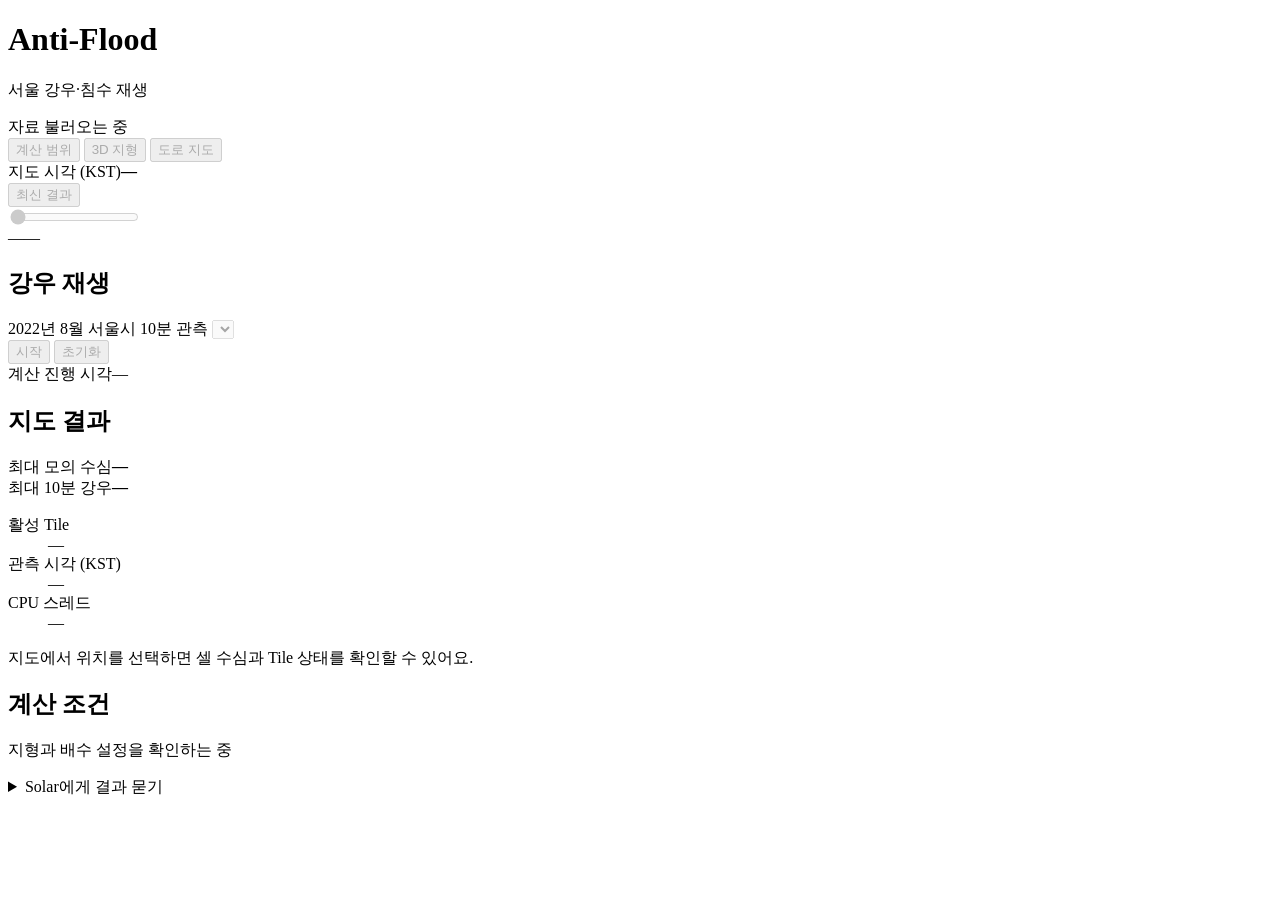
==== web/index.html @ 36269ec7 "Implement Seoul flood simulation and local 3D dashboard" ====
<!doctype html>
<html lang="ko">
<head>
  <meta charset="utf-8">
  <meta name="viewport" content="width=device-width,initial-scale=1">
  <title>Anti-Flood | 서울 강우와 침수 수심</title>
  <link rel="icon" href="data:,">
  <link rel="stylesheet" href="/assets/vendor/maplibre-gl.css">
  <link rel="stylesheet" href="/assets/style.css">
  <script type="module" src="/assets/app.js"></script>
</head>
<body>
  <header class="top">
    <div class="brand">
      <h1>Anti-Flood</h1>
      <p>서울 강우·침수 재생</p>
    </div>
    <span id="status" class="status" data-status="loading" role="status">자료 불러오는 중</span>
  </header>
  <main class="layout">
    <section class="map-column" aria-label="지형 지도와 시간 재생">
      <div class="map-shell">
        <div id="map" aria-label="서울 3D 지형 지도"></div>
        <div id="map-error" class="map-message" role="alert" hidden></div>
        <div class="map-controls">
          <button id="fit" type="button" disabled>계산 범위</button>
          <button id="pitch" type="button" aria-pressed="true" disabled>3D 지형</button>
          <button id="streets" type="button" aria-pressed="false" disabled>도로 지도</button>
        </div>
        <div class="legend" hidden>
          <strong>계산 수심 <span>(m)</span></strong>
          <div id="legend"></div>
          <span class="legend-note">1 mm 미만은 투명하게 표시</span>
        </div>
      </div>
      <div class="timeline">
        <div class="time-meta">
          <div><span id="frame-label">지도 시각 (KST)</span><strong id="frame-time">—</strong></div>
          <button id="latest" type="button" disabled>최신 결과</button>
        </div>
        <input id="timeline" type="range" min="0" max="0" value="0" aria-labelledby="frame-label" disabled>
        <div class="time-endpoints"><span id="time-start">—</span><span id="time-end">—</span></div>
      </div>
    </section>
    <aside class="sidebar" aria-label="재생 설정과 수심">
      <section>
        <h2>강우 재생</h2>
        <label for="scenario">2022년 8월 서울시 10분 관측</label>
        <select id="scenario" disabled></select>
        <div class="actions">
          <button id="primary" type="button" class="primary" disabled>시작</button>
          <button id="reset" type="button" disabled>초기화</button>
        </div>
        <p id="notice" class="notice" role="alert" hidden></p>
        <div class="clock-line"><span>계산 진행 시각</span><time id="computed-time">—</time></div>
      </section>
      <section>
        <h2>지도 결과</h2>
        <div class="measurements">
          <div><span>최대 모의 수심</span><strong id="depth">—</strong></div>
          <div><span>최대 10분 강우</span><strong id="rain">—</strong></div>
        </div>
        <dl class="summary">
          <div><dt>활성 Tile</dt><dd id="tiles">—</dd></div>
          <div><dt>관측 시각 (KST)</dt><dd id="observed">—</dd></div>
          <div><dt>CPU 스레드</dt><dd id="workers">—</dd></div>
        </dl>
        <p id="point" class="point">지도에서 위치를 선택하면 셀 수심과 Tile 상태를 확인할 수 있어요.</p>
      </section>
      <section class="context">
        <h2>계산 조건</h2>
        <p id="assumptions">지형과 배수 설정을 확인하는 중</p>
        <p id="scope"></p>
      </section>
      <details>
        <summary>Solar에게 결과 묻기</summary>
        <p id="agent-status">현재 결과와 Tile 상태를 조회할 수 있어요.</p>
        <form id="agent-form">
          <label for="question">질문</label>
          <textarea id="question" maxlength="500" rows="2" placeholder="현재 최대 수심은 몇 m인가요?" disabled></textarea>
          <button id="ask" type="submit" disabled>질문하기</button>
        </form>
        <p id="answer" role="status"></p>
      </details>
    </aside>
  </main>
</body>
</html>
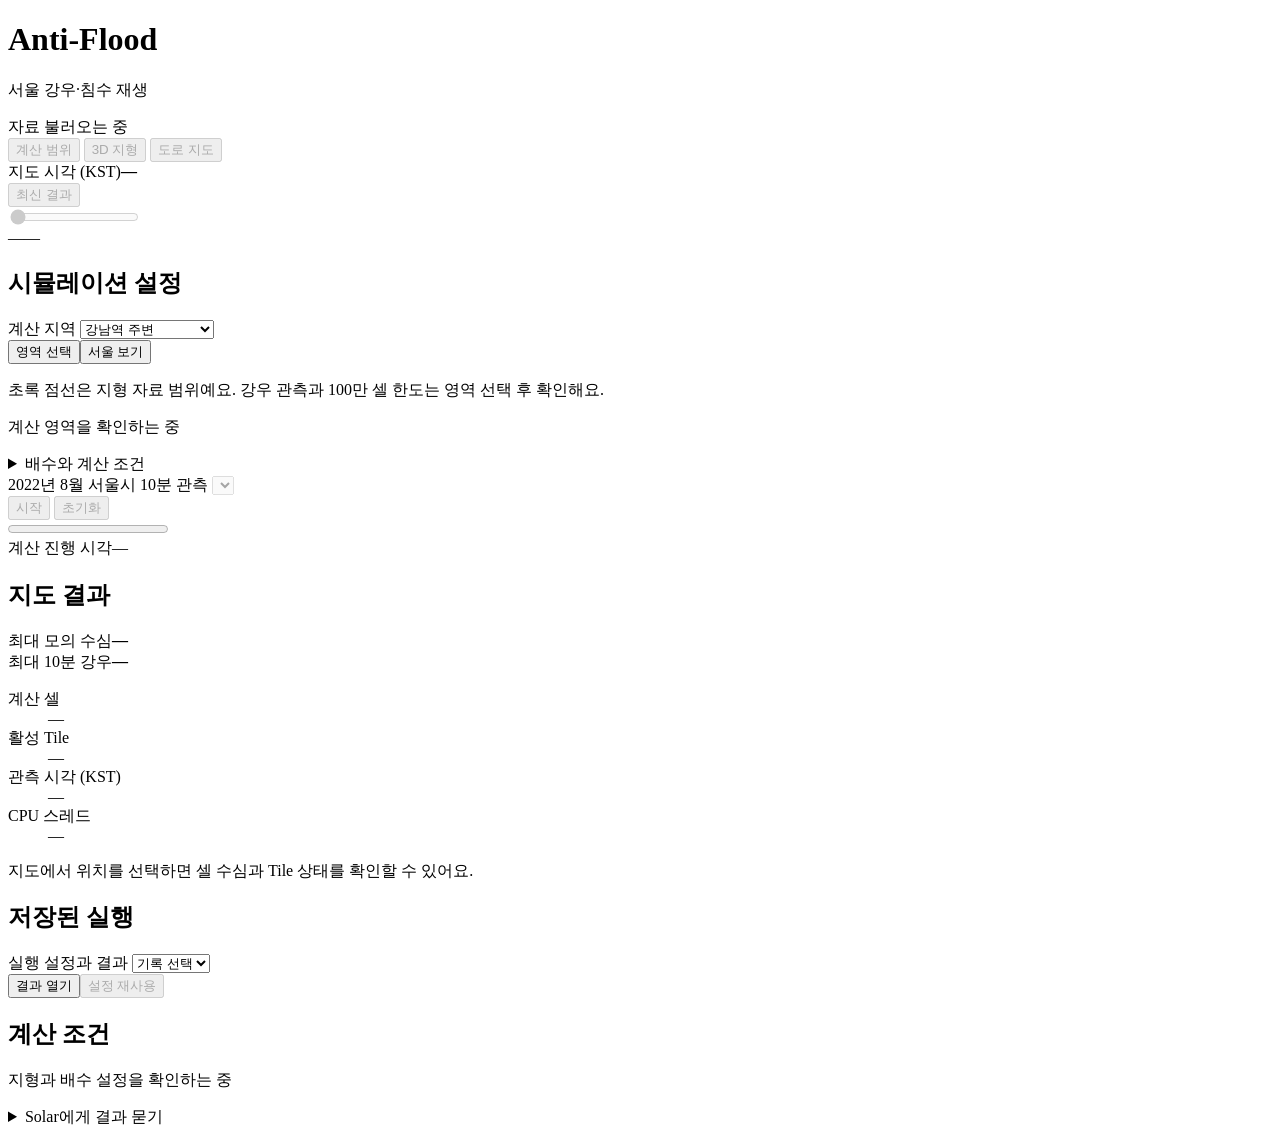
==== commit 21f4d538: "Add dashboard run settings, saved results, and Seoul region selection" ====
--- a/web/index.html
+++ b/web/index.html
@@ -44,7 +44,27 @@
     </section>
     <aside class="sidebar" aria-label="재생 설정과 수심">
       <section>
-        <h2>강우 재생</h2>
+        <h2>시뮬레이션 설정</h2>
+        <label for="area">계산 지역</label>
+        <select id="area">
+          <option value="gangnam">강남역 주변</option>
+          <option value="yeouido">여의도 주변</option>
+          <option value="mapo">마포 주변</option>
+          <option value="songpa">송파 주변</option>
+          <option value="custom">지도에서 직접 선택</option>
+        </select>
+        <div class="actions"><button id="select-area" type="button">영역 선택</button><button id="seoul" type="button">서울 보기</button></div>
+        <p>초록 점선은 지형 자료 범위예요. 강우 관측과 100만 셀 한도는 영역 선택 후 확인해요.</p>
+        <p id="region-info" role="status">계산 영역을 확인하는 중</p>
+        <details class="run-settings">
+          <summary>배수와 계산 조건</summary>
+          <div class="settings-grid">
+            <label>가정 배수율 (mm/h)<input id="drain" type="number" min="0" max="500" step="0.5" value="5"></label>
+            <label>CPU 스레드<input id="threads" type="number" min="1" max="64" step="1" value="4"></label>
+          </div>
+          <label for="boundary">외곽 경계</label>
+          <select id="boundary"><option value="open">유출 허용</option><option value="closed">닫힘</option></select>
+        </details>
         <label for="scenario">2022년 8월 서울시 10분 관측</label>
         <select id="scenario" disabled></select>
         <div class="actions">
@@ -52,6 +72,7 @@
           <button id="reset" type="button" disabled>초기화</button>
         </div>
         <p id="notice" class="notice" role="alert" hidden></p>
+        <progress id="progress" max="1" value="0" aria-label="계산 진행률"></progress><div id="progress-label"></div>
         <div class="clock-line"><span>계산 진행 시각</span><time id="computed-time">—</time></div>
       </section>
       <section>
@@ -61,11 +82,20 @@
           <div><span>최대 10분 강우</span><strong id="rain">—</strong></div>
         </div>
         <dl class="summary">
+          <div><dt>계산 셀</dt><dd id="cells">—</dd></div>
           <div><dt>활성 Tile</dt><dd id="tiles">—</dd></div>
           <div><dt>관측 시각 (KST)</dt><dd id="observed">—</dd></div>
           <div><dt>CPU 스레드</dt><dd id="workers">—</dd></div>
         </dl>
         <p id="point" class="point">지도에서 위치를 선택하면 셀 수심과 Tile 상태를 확인할 수 있어요.</p>
+      </section>
+      <section>
+        <h2>저장된 실행</h2>
+        <label for="history">실행 설정과 결과</label>
+        <select id="history"><option value="">기록 선택</option></select>
+        <div class="actions"><button id="open-run" type="button">결과 열기</button><button id="reuse" type="button" disabled>설정 재사용</button></div>
+        <button id="live" type="button" hidden>현재 실행으로 돌아가기</button>
+        <p id="history-info"></p>
       </section>
       <section class="context">
         <h2>계산 조건</h2>
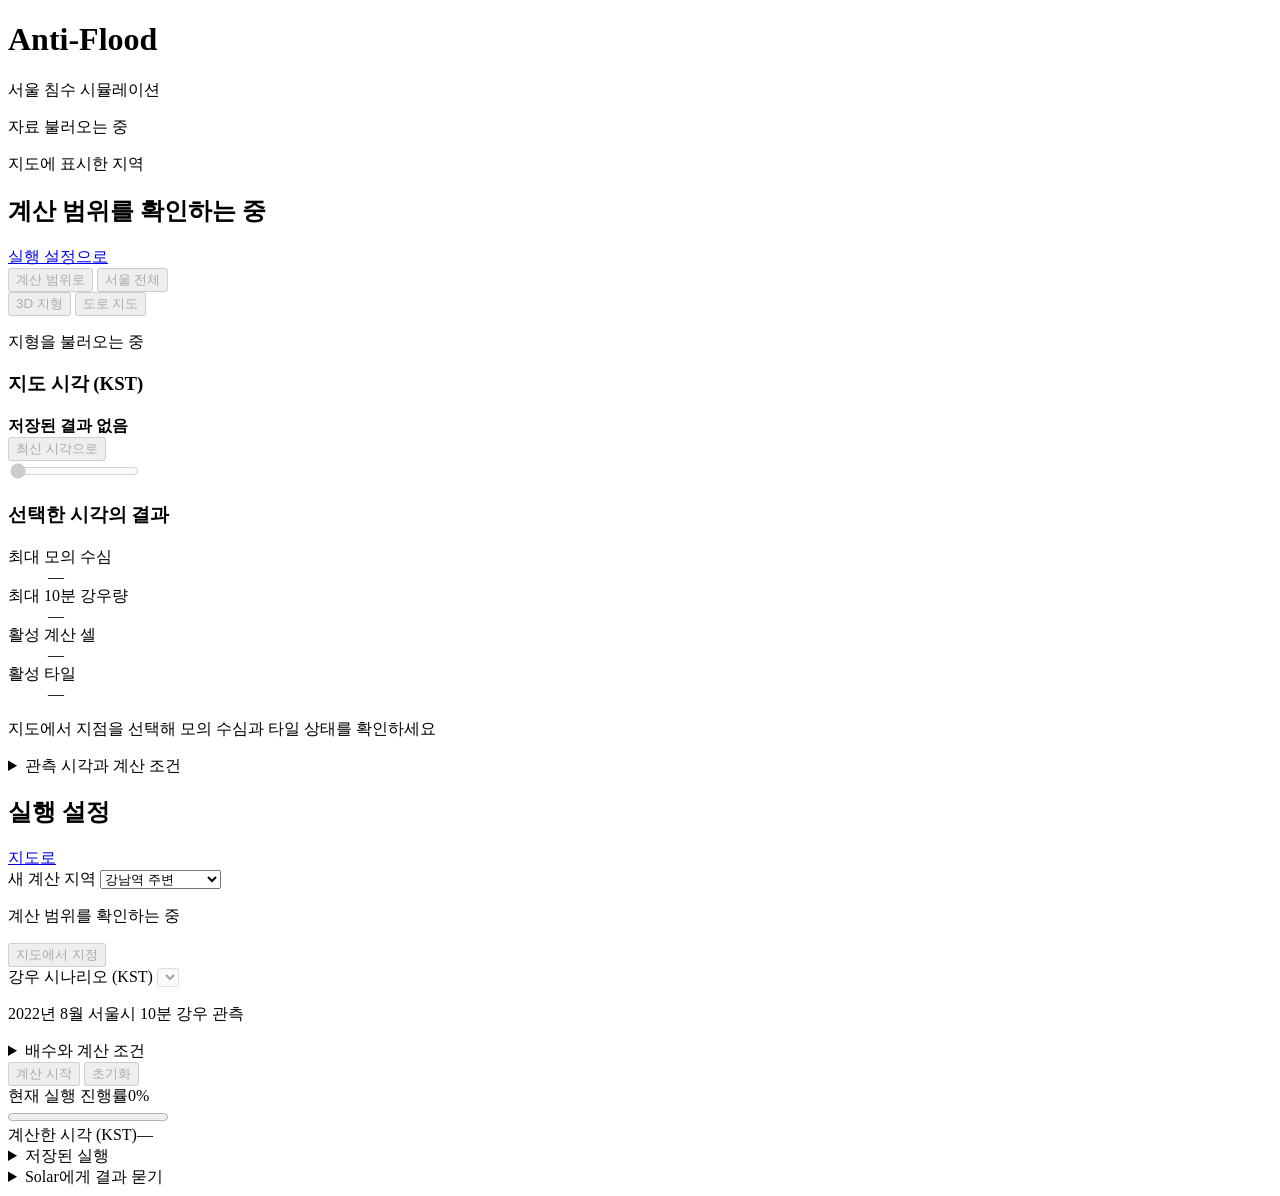
==== commit bc421a10: "Redesign the AntiFlood dashboard" ====
--- a/web/index.html
+++ b/web/index.html
@@ -3,59 +3,133 @@
 <head>
   <meta charset="utf-8">
   <meta name="viewport" content="width=device-width,initial-scale=1">
-  <title>Anti-Flood | 서울 강우와 침수 수심</title>
+  <title>Anti-Flood | 서울 침수 시뮬레이션</title>
   <link rel="icon" href="data:,">
   <link rel="stylesheet" href="/assets/vendor/maplibre-gl.css">
-  <link rel="stylesheet" href="/assets/style.css">
-  <script type="module" src="/assets/app.js"></script>
+  <link rel="stylesheet" href="/assets/style.css?v=20f7ffaf905c">
+  <script type="module" src="/assets/app.js?v=e1902956051d"></script>
 </head>
 <body>
   <header class="top">
-    <div class="brand">
-      <h1>Anti-Flood</h1>
-      <p>서울 강우·침수 재생</p>
+    <div class="top-inner">
+      <div class="brand">
+        <span class="brand-mark" aria-hidden="true"><i></i><i></i><i></i></span>
+        <h1>Anti-Flood</h1>
+        <p>서울 침수 시뮬레이션</p>
+      </div>
+      <span id="status" class="status" data-status="loading" role="status">자료 불러오는 중</span>
     </div>
-    <span id="status" class="status" data-status="loading" role="status">자료 불러오는 중</span>
   </header>
+
   <main class="layout">
-    <section class="map-column" aria-label="지형 지도와 시간 재생">
+    <section class="map-column" aria-labelledby="map-title">
+      <header class="map-header">
+        <div>
+          <p class="map-caption">지도에 표시한 지역</p>
+          <h2 id="map-title" tabindex="-1">계산 범위를 확인하는 중</h2>
+        </div>
+        <a class="settings-link" href="#setup-title">실행 설정으로</a>
+        <div class="map-controls">
+          <div role="group" aria-label="지도 범위">
+            <button id="fit" type="button" disabled>계산 범위로</button>
+            <button id="seoul" type="button" disabled>서울 전체</button>
+          </div>
+          <div role="group" aria-label="지도 레이어">
+            <button id="pitch" type="button" aria-pressed="true" disabled>3D 지형</button>
+            <button id="streets" type="button" aria-pressed="false" disabled>도로 지도</button>
+          </div>
+        </div>
+      </header>
+
       <div class="map-shell">
-        <div id="map" aria-label="서울 3D 지형 지도"></div>
-        <div id="map-error" class="map-message" role="alert" hidden></div>
-        <div class="map-controls">
-          <button id="fit" type="button" disabled>계산 범위</button>
-          <button id="pitch" type="button" aria-pressed="true" disabled>3D 지형</button>
-          <button id="streets" type="button" aria-pressed="false" disabled>도로 지도</button>
-        </div>
-        <div class="legend" hidden>
-          <strong>계산 수심 <span>(m)</span></strong>
-          <div id="legend"></div>
-          <span class="legend-note">1 mm 미만은 투명하게 표시</span>
+        <div id="map" aria-label="서울 지형 지도"></div>
+        <p id="map-loading" class="map-message" role="status">지형을 불러오는 중</p>
+        <p id="map-error" class="map-message" role="alert" hidden></p>
+        <div id="selection-guide" class="map-message selection-guide" hidden>
+          <p id="selection-hint" role="status"></p>
+          <button id="cancel-selection" type="button">취소</button>
         </div>
       </div>
-      <div class="timeline">
+
+      <div class="legend" hidden>
+        <div class="depth-key">
+          <div class="depth-key-label">
+            <strong>모의 수심 (m)</strong>
+            <span>1 mm 미만은 투명</span>
+          </div>
+          <div id="legend"></div>
+        </div>
+        <div class="boundary-key" aria-label="지도에 표시한 경계">
+          <span class="result-boundary">계산 범위</span>
+          <span class="terrain-boundary">지형 자료 범위</span>
+          <span id="draft-key" class="draft-boundary" hidden>새 계산 범위</span>
+        </div>
+      </div>
+
+      <section class="timeline" aria-labelledby="frame-label">
         <div class="time-meta">
-          <div><span id="frame-label">지도 시각 (KST)</span><strong id="frame-time">—</strong></div>
-          <button id="latest" type="button" disabled>최신 결과</button>
+          <div class="time-readout">
+            <h3 id="frame-label" tabindex="-1">지도 시각 <span>(KST)</span></h3>
+            <strong id="frame-time">저장된 결과 없음</strong>
+            <span id="frame-source" class="frame-source" hidden></span>
+          </div>
+          <div class="time-actions">
+            <button id="latest" type="button" disabled>최신 시각으로</button>
+            <button id="live" type="button" hidden>현재 실행으로</button>
+          </div>
         </div>
         <input id="timeline" type="range" min="0" max="0" value="0" aria-labelledby="frame-label" disabled>
-        <div class="time-endpoints"><span id="time-start">—</span><span id="time-end">—</span></div>
-      </div>
+        <div class="time-endpoints" hidden><span id="time-start"></span><span id="time-end"></span></div>
+      </section>
+
+      <section class="results" aria-labelledby="results-title">
+        <h3 id="results-title">선택한 시각의 결과</h3>
+        <dl class="measurements">
+          <div><dt>최대 모의 수심</dt><dd id="depth">—</dd></div>
+          <div><dt>최대 10분 강우량</dt><dd id="rain">—</dd></div>
+          <div><dt>활성 계산 셀</dt><dd id="cells">—</dd></div>
+          <div><dt>활성 타일</dt><dd id="tiles">—</dd></div>
+        </dl>
+        <p id="point" class="point" role="status">지도에서 지점을 선택해 모의 수심과 타일 상태를 확인하세요</p>
+        <details class="result-details">
+          <summary>관측 시각과 계산 조건</summary>
+          <dl class="summary">
+            <div><dt>강우 관측 시각 (KST)</dt><dd id="observed">—</dd></div>
+            <div><dt>사용한 CPU 스레드</dt><dd id="workers">—</dd></div>
+          </dl>
+          <p id="assumptions">지형과 배수 조건을 확인하는 중</p>
+          <p id="scope" class="coordinates"></p>
+        </details>
+      </section>
     </section>
-    <aside class="sidebar" aria-label="재생 설정과 수심">
-      <section>
-        <h2>시뮬레이션 설정</h2>
-        <label for="area">계산 지역</label>
-        <select id="area">
-          <option value="gangnam">강남역 주변</option>
-          <option value="yeouido">여의도 주변</option>
-          <option value="mapo">마포 주변</option>
-          <option value="songpa">송파 주변</option>
-          <option value="custom">지도에서 직접 선택</option>
-        </select>
-        <div class="actions"><button id="select-area" type="button">영역 선택</button><button id="seoul" type="button">서울 보기</button></div>
-        <p>초록 점선은 지형 자료 범위예요. 강우 관측과 100만 셀 한도는 영역 선택 후 확인해요.</p>
-        <p id="region-info" role="status">계산 영역을 확인하는 중</p>
+
+    <aside class="sidebar" aria-label="시뮬레이션 실행과 기록">
+      <section class="setup" aria-labelledby="setup-title">
+        <header class="setup-header">
+          <h2 id="setup-title" tabindex="-1">실행 설정</h2>
+          <a class="settings-link" href="#map-title">지도로</a>
+        </header>
+        <div class="field">
+          <label for="area">새 계산 지역</label>
+          <select id="area" aria-describedby="region-info">
+            <option value="gangnam">강남역 주변</option>
+            <option value="yeouido">여의도 주변</option>
+            <option value="mapo">마포 주변</option>
+            <option value="songpa">송파 주변</option>
+            <option value="custom" disabled>직접 지정한 범위</option>
+          </select>
+          <div class="region-tools">
+            <p id="region-info" role="status">계산 범위를 확인하는 중</p>
+            <button id="select-area" type="button" aria-controls="selection-guide" aria-expanded="false" disabled>지도에서 지정</button>
+          </div>
+        </div>
+
+        <div class="field">
+          <label for="scenario">강우 시나리오 <span class="label-unit">(KST)</span></label>
+          <select id="scenario" aria-describedby="rain-source" disabled></select>
+          <p id="rain-source">2022년 8월 서울시 10분 강우 관측</p>
+        </div>
+
         <details class="run-settings">
           <summary>배수와 계산 조건</summary>
           <div class="settings-grid">
@@ -63,55 +137,44 @@
             <label>CPU 스레드<input id="threads" type="number" min="1" max="64" step="1" value="4"></label>
           </div>
           <label for="boundary">외곽 경계</label>
-          <select id="boundary"><option value="open">유출 허용</option><option value="closed">닫힘</option></select>
+          <select id="boundary"><option value="open">유출 허용</option><option value="closed">유출 차단</option></select>
         </details>
-        <label for="scenario">2022년 8월 서울시 10분 관측</label>
-        <select id="scenario" disabled></select>
-        <div class="actions">
-          <button id="primary" type="button" class="primary" disabled>시작</button>
+
+        <div class="actions run-actions">
+          <button id="primary" type="button" class="primary" disabled>계산 시작</button>
           <button id="reset" type="button" disabled>초기화</button>
         </div>
         <p id="notice" class="notice" role="alert" hidden></p>
-        <progress id="progress" max="1" value="0" aria-label="계산 진행률"></progress><div id="progress-label"></div>
-        <div class="clock-line"><span>계산 진행 시각</span><time id="computed-time">—</time></div>
+        <div class="run-progress">
+          <div class="progress-heading"><label for="progress">현재 실행 진행률</label><span id="progress-label">0%</span></div>
+          <progress id="progress" max="1" value="0"></progress>
+          <div class="clock-line"><span>계산한 시각 (KST)</span><time id="computed-time">—</time></div>
+        </div>
       </section>
-      <section>
-        <h2>지도 결과</h2>
-        <div class="measurements">
-          <div><span>최대 모의 수심</span><strong id="depth">—</strong></div>
-          <div><span>최대 10분 강우</span><strong id="rain">—</strong></div>
-        </div>
-        <dl class="summary">
-          <div><dt>계산 셀</dt><dd id="cells">—</dd></div>
-          <div><dt>활성 Tile</dt><dd id="tiles">—</dd></div>
-          <div><dt>관측 시각 (KST)</dt><dd id="observed">—</dd></div>
-          <div><dt>CPU 스레드</dt><dd id="workers">—</dd></div>
-        </dl>
-        <p id="point" class="point">지도에서 위치를 선택하면 셀 수심과 Tile 상태를 확인할 수 있어요.</p>
+
+      <section class="secondary" aria-label="저장 기록과 결과 설명">
+        <details id="history-panel">
+          <summary>저장된 실행</summary>
+          <div class="details-body">
+            <label for="history">실행 기록</label>
+            <select id="history"><option value="">기록 선택</option></select>
+            <div class="actions"><button id="open-run" type="button" disabled>결과 열기</button><button id="reuse" type="button" disabled>설정 재사용</button></div>
+            <p id="history-info" class="history-info" role="status" hidden></p>
+          </div>
+        </details>
+        <details>
+          <summary>Solar에게 결과 묻기</summary>
+          <div class="details-body">
+            <p id="agent-status">현재 실행의 모의 수심과 타일 상태를 물어볼 수 있습니다.</p>
+            <form id="agent-form">
+              <label for="question">질문</label>
+              <textarea id="question" maxlength="500" rows="2" placeholder="예: 최대 모의 수심은?" disabled></textarea>
+              <button id="ask" type="submit" disabled>질문하기</button>
+            </form>
+            <p id="answer" role="status"></p>
+          </div>
+        </details>
       </section>
-      <section>
-        <h2>저장된 실행</h2>
-        <label for="history">실행 설정과 결과</label>
-        <select id="history"><option value="">기록 선택</option></select>
-        <div class="actions"><button id="open-run" type="button">결과 열기</button><button id="reuse" type="button" disabled>설정 재사용</button></div>
-        <button id="live" type="button" hidden>현재 실행으로 돌아가기</button>
-        <p id="history-info"></p>
-      </section>
-      <section class="context">
-        <h2>계산 조건</h2>
-        <p id="assumptions">지형과 배수 설정을 확인하는 중</p>
-        <p id="scope"></p>
-      </section>
-      <details>
-        <summary>Solar에게 결과 묻기</summary>
-        <p id="agent-status">현재 결과와 Tile 상태를 조회할 수 있어요.</p>
-        <form id="agent-form">
-          <label for="question">질문</label>
-          <textarea id="question" maxlength="500" rows="2" placeholder="현재 최대 수심은 몇 m인가요?" disabled></textarea>
-          <button id="ask" type="submit" disabled>질문하기</button>
-        </form>
-        <p id="answer" role="status"></p>
-      </details>
     </aside>
   </main>
 </body>
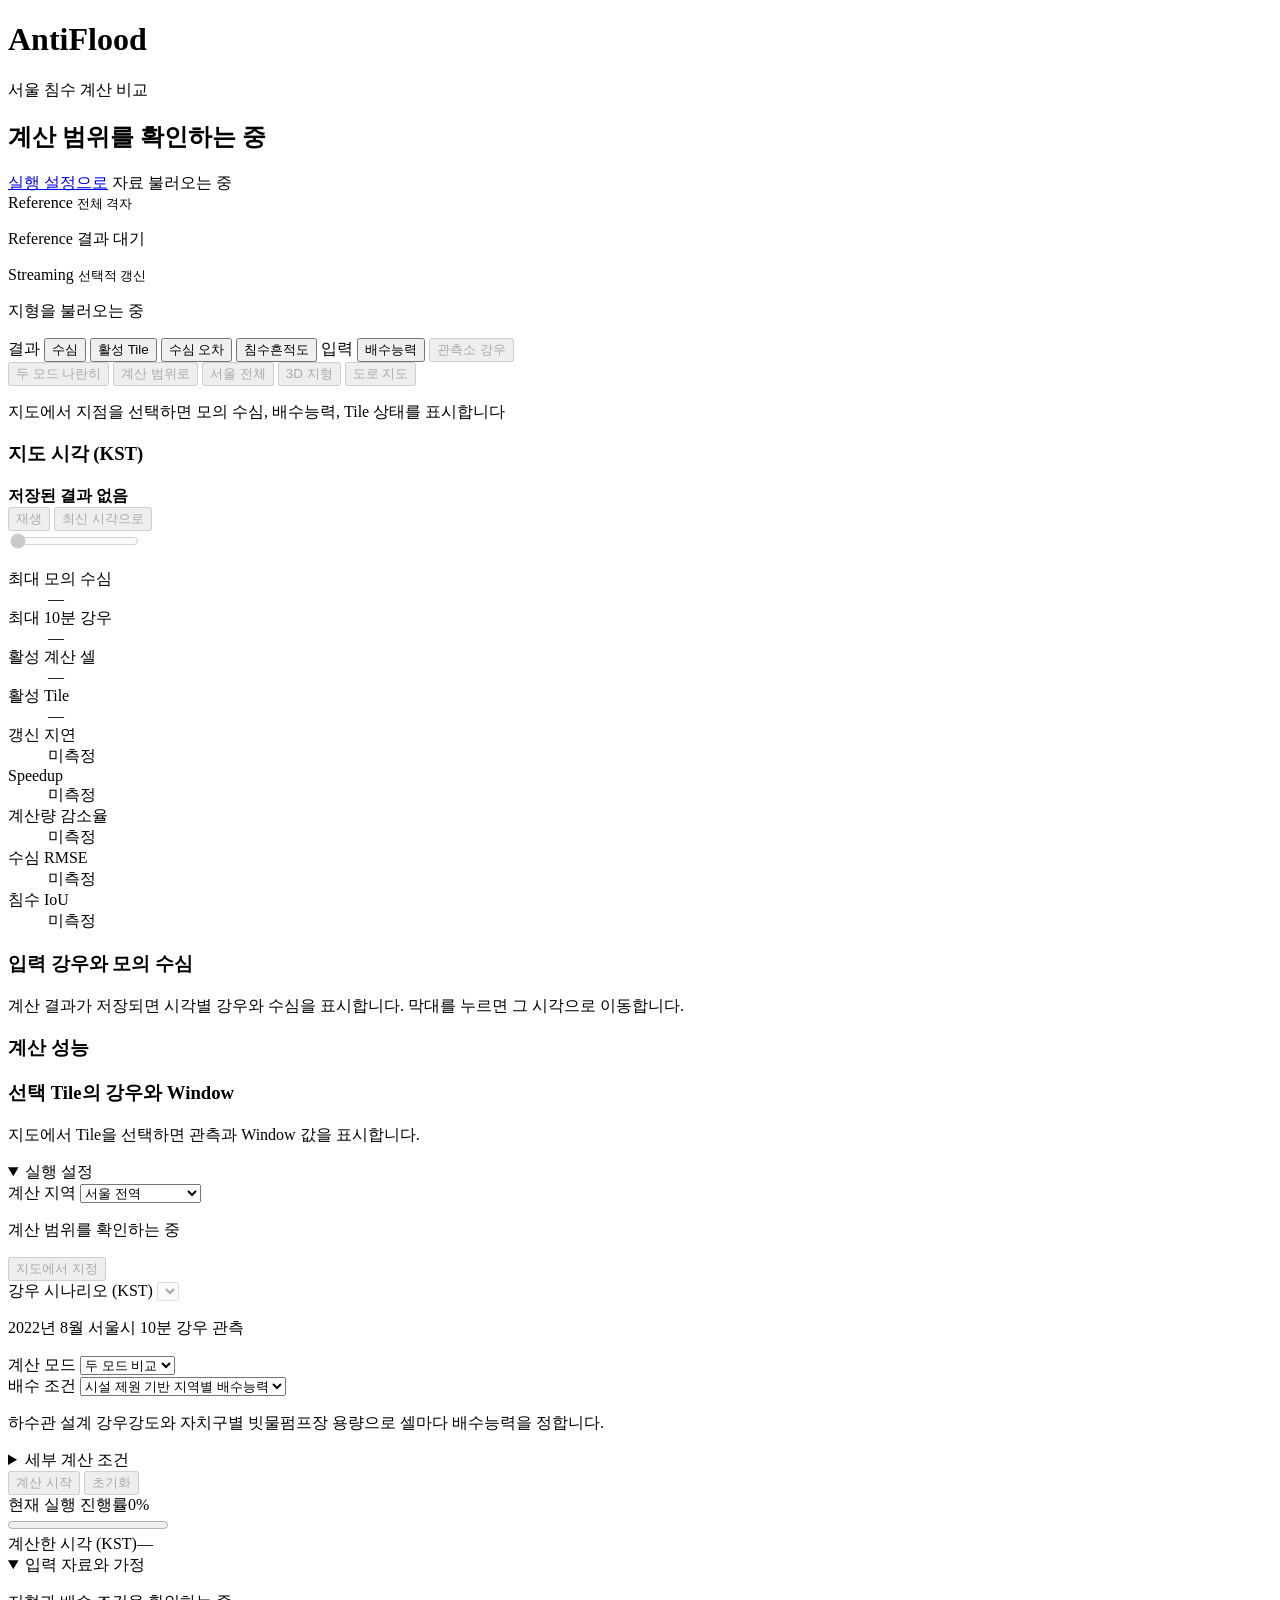
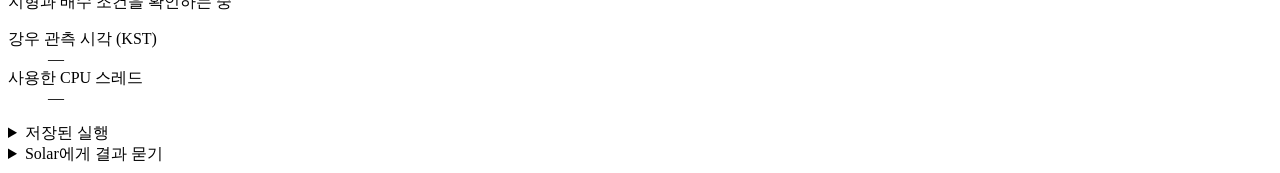
==== commit 48f102a6: "Add facility-based drainage capacity and map-centric dashboard Checkpoint of the working tree, inclu" ====
--- a/web/index.html
+++ b/web/index.html
@@ -6,112 +6,143 @@
   <title>Anti-Flood | 서울 침수 시뮬레이션</title>
   <link rel="icon" href="data:,">
   <link rel="stylesheet" href="/assets/vendor/maplibre-gl.css">
-  <link rel="stylesheet" href="/assets/style.css?v=20f7ffaf905c">
-  <script type="module" src="/assets/app.js?v=e1902956051d"></script>
+  <link rel="stylesheet" href="/assets/style.css?v=map-2">
+  <script type="module" src="/assets/app.js?v=map-2"></script>
 </head>
 <body>
   <header class="top">
-    <div class="top-inner">
-      <div class="brand">
-        <span class="brand-mark" aria-hidden="true"><i></i><i></i><i></i></span>
-        <h1>Anti-Flood</h1>
-        <p>서울 침수 시뮬레이션</p>
+    <div class="brand">
+      <span class="brand-mark" aria-hidden="true"><i></i><i></i><i></i></span>
+      <h1>AntiFlood</h1>
+      <p id="header-scenario">서울 침수 계산 비교</p>
+    </div>
+    <h2 id="map-title" tabindex="-1">계산 범위를 확인하는 중</h2>
+    <a class="settings-link" href="#setup-title">실행 설정으로</a>
+    <span id="status" class="status" data-status="loading" role="status">자료 불러오는 중</span>
+  </header>
+
+  <main class="workspace">
+    <section class="stage" aria-label="침수 지도와 시간 분석">
+      <div class="map-area">
+        <div class="map-pair" id="map-pair">
+          <section class="map-panel" id="reference-panel" aria-labelledby="reference-title">
+            <div class="map-shell">
+              <div id="reference-map" aria-label="Reference 수심 지도"></div>
+              <span class="map-badge" id="reference-title">Reference <small>전체 격자</small></span>
+              <p id="reference-empty" class="map-message">Reference 결과 대기</p>
+            </div>
+          </section>
+          <section class="map-panel" aria-labelledby="streaming-title">
+            <div class="map-shell">
+              <div id="map" aria-label="Streaming 수심 지도"></div>
+              <span class="map-badge" id="streaming-title">Streaming <small>선택적 갱신</small></span>
+              <p id="map-loading" class="map-message" role="status">지형을 불러오는 중</p>
+              <p id="streaming-empty" class="map-message" hidden>Streaming 결과 대기</p>
+              <p id="map-error" class="map-message" role="alert" hidden></p>
+              <div id="selection-guide" class="map-message selection-guide" hidden>
+                <p id="selection-hint" role="status"></p>
+                <button id="cancel-selection" type="button">취소</button>
+              </div>
+            </div>
+          </section>
+        </div>
+
+        <div class="float layer-panel" role="group" aria-label="지도 레이어">
+          <span class="float-title">결과</span>
+          <button type="button" data-layer="depth" aria-pressed="true">수심</button>
+          <button type="button" data-layer="active" aria-pressed="false">활성 Tile</button>
+          <button type="button" data-layer="difference" aria-pressed="false">수심 오차</button>
+          <button type="button" data-layer="observed" aria-pressed="false">침수흔적도</button>
+          <span class="float-title">입력</span>
+          <button type="button" data-layer="drainage" aria-pressed="false">배수능력</button>
+          <button id="gauges" type="button" aria-pressed="true" disabled>관측소 강우</button>
+        </div>
+
+        <div class="float view-panel" role="group" aria-label="지도 보기">
+          <button id="split" type="button" aria-pressed="true" disabled>두 모드 나란히</button>
+          <button id="fit" type="button" disabled>계산 범위로</button>
+          <button id="seoul" type="button" disabled>서울 전체</button>
+          <button id="pitch" type="button" aria-pressed="true" disabled>3D 지형</button>
+          <button id="streets" type="button" aria-pressed="false" disabled>도로 지도</button>
+        </div>
+
+        <div class="float legend" hidden>
+          <div class="depth-key">
+            <div class="depth-key-label">
+              <strong id="legend-title">모의 수심 (m)</strong>
+              <span id="legend-note">1 mm 미만은 투명</span>
+            </div>
+            <div id="legend"></div>
+          </div>
+          <p id="layer-key" class="layer-key" hidden></p>
+          <p id="observed-summary" hidden></p>
+          <div class="boundary-key" aria-label="지도에 표시한 경계">
+            <span class="result-boundary">계산 범위</span>
+            <span class="city-boundary">서울시 행정경계</span>
+            <span class="terrain-boundary">지형 자료 범위</span>
+            <span id="draft-key" class="draft-boundary" hidden>새 계산 범위</span>
+          </div>
+        </div>
+
+        <p id="point" class="float point" role="status">지도에서 지점을 선택하면 모의 수심, 배수능력, Tile 상태를 표시합니다</p>
       </div>
-      <span id="status" class="status" data-status="loading" role="status">자료 불러오는 중</span>
-    </div>
-  </header>
-
-  <main class="layout">
-    <section class="map-column" aria-labelledby="map-title">
-      <header class="map-header">
-        <div>
-          <p class="map-caption">지도에 표시한 지역</p>
-          <h2 id="map-title" tabindex="-1">계산 범위를 확인하는 중</h2>
-        </div>
-        <a class="settings-link" href="#setup-title">실행 설정으로</a>
-        <div class="map-controls">
-          <div role="group" aria-label="지도 범위">
-            <button id="fit" type="button" disabled>계산 범위로</button>
-            <button id="seoul" type="button" disabled>서울 전체</button>
-          </div>
-          <div role="group" aria-label="지도 레이어">
-            <button id="pitch" type="button" aria-pressed="true" disabled>3D 지형</button>
-            <button id="streets" type="button" aria-pressed="false" disabled>도로 지도</button>
-          </div>
-        </div>
-      </header>
-
-      <div class="map-shell">
-        <div id="map" aria-label="서울 지형 지도"></div>
-        <p id="map-loading" class="map-message" role="status">지형을 불러오는 중</p>
-        <p id="map-error" class="map-message" role="alert" hidden></p>
-        <div id="selection-guide" class="map-message selection-guide" hidden>
-          <p id="selection-hint" role="status"></p>
-          <button id="cancel-selection" type="button">취소</button>
-        </div>
-      </div>
-
-      <div class="legend" hidden>
-        <div class="depth-key">
-          <div class="depth-key-label">
-            <strong>모의 수심 (m)</strong>
-            <span>1 mm 미만은 투명</span>
-          </div>
-          <div id="legend"></div>
-        </div>
-        <div class="boundary-key" aria-label="지도에 표시한 경계">
-          <span class="result-boundary">계산 범위</span>
-          <span class="terrain-boundary">지형 자료 범위</span>
-          <span id="draft-key" class="draft-boundary" hidden>새 계산 범위</span>
-        </div>
-      </div>
-
-      <section class="timeline" aria-labelledby="frame-label">
-        <div class="time-meta">
+
+      <section class="dock" aria-label="시간 막대와 분석">
+        <div class="timeline">
           <div class="time-readout">
             <h3 id="frame-label" tabindex="-1">지도 시각 <span>(KST)</span></h3>
             <strong id="frame-time">저장된 결과 없음</strong>
             <span id="frame-source" class="frame-source" hidden></span>
           </div>
           <div class="time-actions">
+            <button id="play" type="button" disabled>재생</button>
             <button id="latest" type="button" disabled>최신 시각으로</button>
             <button id="live" type="button" hidden>현재 실행으로</button>
           </div>
-        </div>
-        <input id="timeline" type="range" min="0" max="0" value="0" aria-labelledby="frame-label" disabled>
-        <div class="time-endpoints" hidden><span id="time-start"></span><span id="time-end"></span></div>
-      </section>
-
-      <section class="results" aria-labelledby="results-title">
-        <h3 id="results-title">선택한 시각의 결과</h3>
-        <dl class="measurements">
-          <div><dt>최대 모의 수심</dt><dd id="depth">—</dd></div>
-          <div><dt>최대 10분 강우량</dt><dd id="rain">—</dd></div>
+          <input id="timeline" type="range" min="0" max="0" value="0" aria-labelledby="frame-label" disabled>
+          <div class="time-endpoints" hidden><span id="time-start"></span><span id="time-end"></span></div>
+        </div>
+
+        <dl class="kpis" aria-label="선택 시각의 결과와 비교 지표">
+          <div class="kpi-main"><dt>최대 모의 수심</dt><dd id="depth">—</dd></div>
+          <div><dt>최대 10분 강우</dt><dd id="rain">—</dd></div>
           <div><dt>활성 계산 셀</dt><dd id="cells">—</dd></div>
-          <div><dt>활성 타일</dt><dd id="tiles">—</dd></div>
+          <div><dt>활성 Tile</dt><dd id="tiles">—</dd></div>
+          <div><dt>갱신 지연</dt><dd id="latency">미측정</dd></div>
+          <div><dt>Speedup</dt><dd id="speedup">미측정</dd></div>
+          <div><dt>계산량 감소율</dt><dd id="reduction">미측정</dd></div>
+          <div><dt>수심 RMSE</dt><dd id="rmse">미측정</dd><small id="flood-rmse" hidden></small></div>
+          <div><dt>침수 IoU</dt><dd id="iou">미측정</dd></div>
         </dl>
-        <p id="point" class="point" role="status">지도에서 지점을 선택해 모의 수심과 타일 상태를 확인하세요</p>
-        <details class="result-details">
-          <summary>관측 시각과 계산 조건</summary>
-          <dl class="summary">
-            <div><dt>강우 관측 시각 (KST)</dt><dd id="observed">—</dd></div>
-            <div><dt>사용한 CPU 스레드</dt><dd id="workers">—</dd></div>
-          </dl>
-          <p id="assumptions">지형과 배수 조건을 확인하는 중</p>
-          <p id="scope" class="coordinates"></p>
-        </details>
+
+        <div class="charts">
+          <section aria-labelledby="series-title">
+            <h3 id="series-title">입력 강우와 모의 수심</h3>
+            <div id="time-series" class="chart"></div>
+            <p id="series-note" class="chart-note">계산 결과가 저장되면 시각별 강우와 수심을 표시합니다. 막대를 누르면 그 시각으로 이동합니다.</p>
+          </section>
+          <section aria-labelledby="performance-title">
+            <h3 id="performance-title">계산 성능</h3>
+            <div id="latency-series" class="chart"></div>
+            <div id="performance-chart"></div>
+            <p id="total-performance" class="chart-note"></p>
+          </section>
+          <section aria-labelledby="windows-title">
+            <h3 id="windows-title">선택 Tile의 강우와 Window</h3>
+            <div id="window-series" class="chart"></div>
+            <p id="window-note" class="chart-note">지도에서 Tile을 선택하면 관측과 Window 값을 표시합니다.</p>
+          </section>
+        </div>
       </section>
     </section>
 
-    <aside class="sidebar" aria-label="시뮬레이션 실행과 기록">
-      <section class="setup" aria-labelledby="setup-title">
-        <header class="setup-header">
-          <h2 id="setup-title" tabindex="-1">실행 설정</h2>
-          <a class="settings-link" href="#map-title">지도로</a>
-        </header>
-        <div class="field">
-          <label for="area">새 계산 지역</label>
+    <aside class="rail" aria-label="시뮬레이션 실행과 기록">
+      <details class="setup" open>
+        <summary id="setup-title">실행 설정</summary>
+        <div class="field">
+          <label for="area">계산 지역</label>
           <select id="area" aria-describedby="region-info">
+            <option value="seoul">서울 전역</option>
             <option value="gangnam">강남역 주변</option>
             <option value="yeouido">여의도 주변</option>
             <option value="mapo">마포 주변</option>
@@ -130,10 +161,28 @@
           <p id="rain-source">2022년 8월 서울시 10분 강우 관측</p>
         </div>
 
+        <div class="field">
+          <label for="mode">계산 모드</label>
+          <select id="mode">
+            <option value="compare">두 모드 비교</option>
+            <option value="reference">Reference</option>
+            <option value="streaming">Streaming</option>
+          </select>
+        </div>
+
+        <div class="field">
+          <label for="drainage">배수 조건</label>
+          <select id="drainage" aria-describedby="drainage-info">
+            <option value="facility">시설 제원 기반 지역별 배수능력</option>
+            <option value="uniform">균일 가정 배수율</option>
+          </select>
+          <p id="drainage-info">하수관 설계 강우강도와 자치구별 빗물펌프장 용량으로 셀마다 배수능력을 정합니다.</p>
+        </div>
+
         <details class="run-settings">
-          <summary>배수와 계산 조건</summary>
+          <summary>세부 계산 조건</summary>
           <div class="settings-grid">
-            <label>가정 배수율 (mm/h)<input id="drain" type="number" min="0" max="500" step="0.5" value="5"></label>
+            <label><span id="drain-label">서울 밖 가정 배수율 (mm/h)</span><input id="drain" type="number" min="0" max="500" step="0.5" value="5"></label>
             <label>CPU 스레드<input id="threads" type="number" min="1" max="64" step="1" value="4"></label>
           </div>
           <label for="boundary">외곽 경계</label>
@@ -150,31 +199,43 @@
           <progress id="progress" max="1" value="0"></progress>
           <div class="clock-line"><span>계산한 시각 (KST)</span><time id="computed-time">—</time></div>
         </div>
-      </section>
-
-      <section class="secondary" aria-label="저장 기록과 결과 설명">
-        <details id="history-panel">
-          <summary>저장된 실행</summary>
-          <div class="details-body">
-            <label for="history">실행 기록</label>
-            <select id="history"><option value="">기록 선택</option></select>
-            <div class="actions"><button id="open-run" type="button" disabled>결과 열기</button><button id="reuse" type="button" disabled>설정 재사용</button></div>
-            <p id="history-info" class="history-info" role="status" hidden></p>
-          </div>
-        </details>
-        <details>
-          <summary>Solar에게 결과 묻기</summary>
-          <div class="details-body">
-            <p id="agent-status">현재 실행의 모의 수심과 타일 상태를 물어볼 수 있습니다.</p>
-            <form id="agent-form">
-              <label for="question">질문</label>
-              <textarea id="question" maxlength="500" rows="2" placeholder="예: 최대 모의 수심은?" disabled></textarea>
-              <button id="ask" type="submit" disabled>질문하기</button>
-            </form>
-            <p id="answer" role="status"></p>
-          </div>
-        </details>
-      </section>
+      </details>
+
+      <details class="inputs" open>
+        <summary>입력 자료와 가정</summary>
+        <div class="details-body">
+          <dl id="drainage-summary" class="input-stats"></dl>
+          <p id="assumptions">지형과 배수 조건을 확인하는 중</p>
+          <dl class="summary">
+            <div><dt>강우 관측 시각 (KST)</dt><dd id="observed">—</dd></div>
+            <div><dt>사용한 CPU 스레드</dt><dd id="workers">—</dd></div>
+          </dl>
+          <p id="scope" class="coordinates"></p>
+        </div>
+      </details>
+
+      <details id="history-panel">
+        <summary>저장된 실행</summary>
+        <div class="details-body">
+          <label for="history">실행 기록</label>
+          <select id="history"><option value="">기록 선택</option></select>
+          <div class="actions"><button id="open-run" type="button" disabled>결과 열기</button><button id="reuse" type="button" disabled>설정 재사용</button></div>
+          <p id="history-info" class="history-info" role="status" hidden></p>
+        </div>
+      </details>
+
+      <details>
+        <summary>Solar에게 결과 묻기</summary>
+        <div class="details-body">
+          <p id="agent-status">현재 실행의 모의 수심과 타일 상태를 물어볼 수 있습니다.</p>
+          <form id="agent-form">
+            <label for="question">질문</label>
+            <textarea id="question" maxlength="500" rows="2" placeholder="예: 최대 모의 수심은?" disabled></textarea>
+            <button id="ask" type="submit" disabled>질문하기</button>
+          </form>
+          <p id="answer" role="status"></p>
+        </div>
+      </details>
     </aside>
   </main>
 </body>
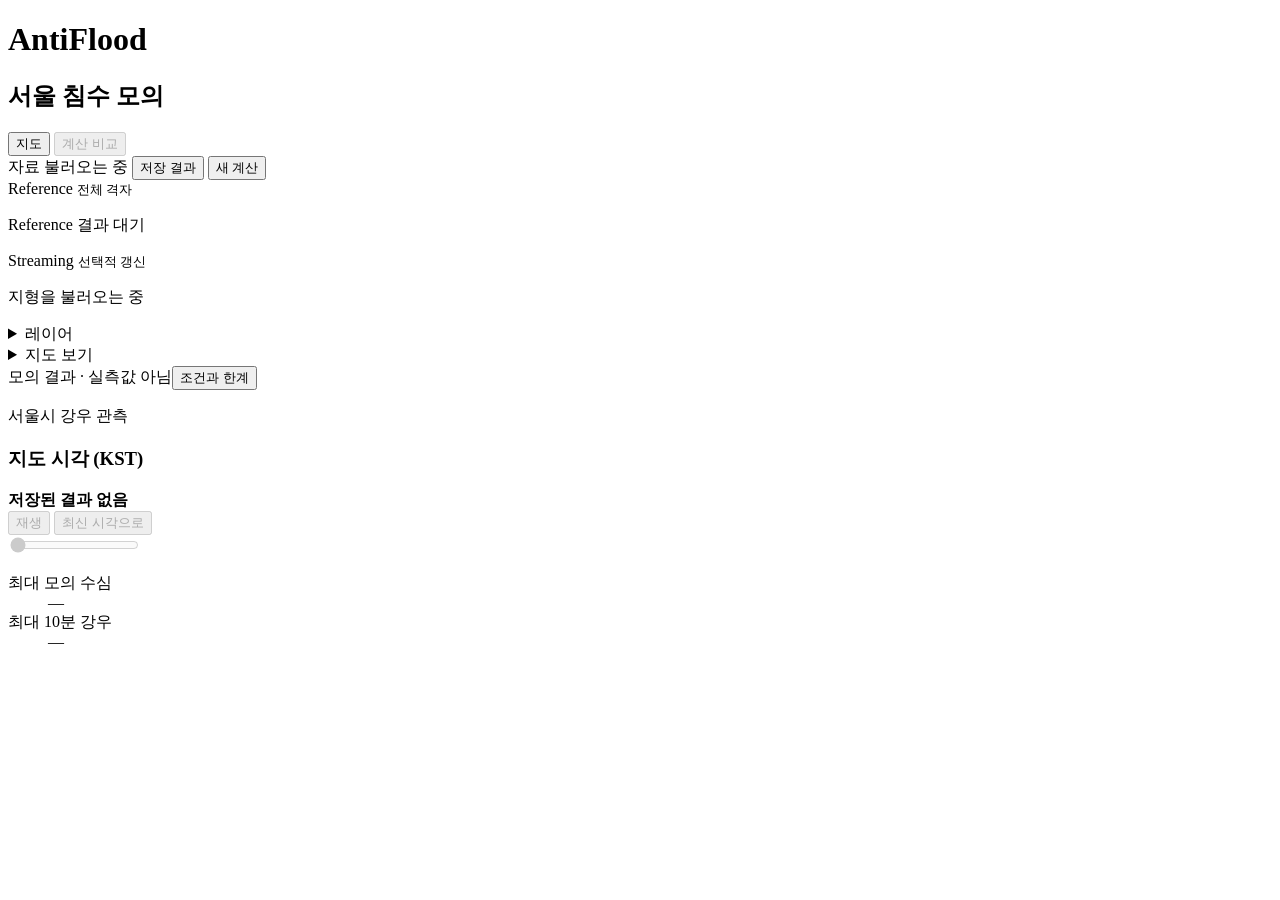
==== commit ac0b20d9: "checkpoint: preserve existing dashboard changes before adaptive development" ====
--- a/web/index.html
+++ b/web/index.html
@@ -6,25 +6,26 @@
   <title>Anti-Flood | 서울 침수 시뮬레이션</title>
   <link rel="icon" href="data:,">
   <link rel="stylesheet" href="/assets/vendor/maplibre-gl.css">
-  <link rel="stylesheet" href="/assets/style.css?v=map-2">
-  <script type="module" src="/assets/app.js?v=map-2"></script>
+  <link rel="stylesheet" href="/assets/style.css?v=workspace-3">
+  <script type="module" src="/assets/app.js?v=workspace-3"></script>
 </head>
 <body>
   <header class="top">
-    <div class="brand">
-      <span class="brand-mark" aria-hidden="true"><i></i><i></i><i></i></span>
-      <h1>AntiFlood</h1>
-      <p id="header-scenario">서울 침수 계산 비교</p>
-    </div>
-    <h2 id="map-title" tabindex="-1">계산 범위를 확인하는 중</h2>
-    <a class="settings-link" href="#setup-title">실행 설정으로</a>
-    <span id="status" class="status" data-status="loading" role="status">자료 불러오는 중</span>
+    <h1 class="brand">AntiFlood</h1>
+    <h2 id="map-title" tabindex="-1">서울 침수 모의</h2>
+    <nav class="view-tabs" aria-label="지도 모드">
+      <button id="map-view" type="button" aria-pressed="true">지도</button>
+      <button id="split" type="button" aria-pressed="false" disabled>계산 비교</button>
+    </nav>
+    <span id="status" class="status" role="status">자료 불러오는 중</span>
+    <button type="button" data-panel="history-panel" aria-controls="workspace-panel" aria-expanded="false">저장 결과</button>
+    <button type="button" data-panel="setup-panel" aria-controls="workspace-panel" aria-expanded="false" class="primary">새 계산</button>
   </header>
-
+  <div id="workspace-alert" class="workspace-alert" role="alert" hidden><span id="workspace-error"></span><button id="retry-region" type="button">다시 확인</button></div>
   <main class="workspace">
     <section class="stage" aria-label="침수 지도와 시간 분석">
       <div class="map-area">
-        <div class="map-pair" id="map-pair">
+        <div class="map-pair single" id="map-pair">
           <section class="map-panel" id="reference-panel" aria-labelledby="reference-title">
             <div class="map-shell">
               <div id="reference-map" aria-label="Reference 수심 지도"></div>
@@ -47,7 +48,7 @@
           </section>
         </div>
 
-        <div class="float layer-panel" role="group" aria-label="지도 레이어">
+        <details class="float layer-panel map-tools"><summary>레이어</summary><div class="tool-options">
           <span class="float-title">결과</span>
           <button type="button" data-layer="depth" aria-pressed="true">수심</button>
           <button type="button" data-layer="active" aria-pressed="false">활성 Tile</button>
@@ -55,16 +56,15 @@
           <button type="button" data-layer="observed" aria-pressed="false">침수흔적도</button>
           <span class="float-title">입력</span>
           <button type="button" data-layer="drainage" aria-pressed="false">배수능력</button>
-          <button id="gauges" type="button" aria-pressed="true" disabled>관측소 강우</button>
-        </div>
-
-        <div class="float view-panel" role="group" aria-label="지도 보기">
-          <button id="split" type="button" aria-pressed="true" disabled>두 모드 나란히</button>
+          <button id="gauges" type="button" aria-pressed="false" disabled>관측소 강우</button>
+        </div></details>
+
+        <details class="float view-panel map-tools"><summary>지도 보기</summary><div class="tool-options">
           <button id="fit" type="button" disabled>계산 범위로</button>
           <button id="seoul" type="button" disabled>서울 전체</button>
-          <button id="pitch" type="button" aria-pressed="true" disabled>3D 지형</button>
+          <button id="pitch" type="button" aria-pressed="false" disabled>3D 지형</button>
           <button id="streets" type="button" aria-pressed="false" disabled>도로 지도</button>
-        </div>
+        </div></details>
 
         <div class="float legend" hidden>
           <div class="depth-key">
@@ -84,9 +84,11 @@
           </div>
         </div>
 
-        <p id="point" class="float point" role="status">지도에서 지점을 선택하면 모의 수심, 배수능력, Tile 상태를 표시합니다</p>
+        <div class="map-context"><span>모의 결과 · 실측값 아님</span><button type="button" data-panel="inputs-panel" aria-controls="workspace-panel" aria-expanded="false">조건과 한계</button></div>
+
       </div>
 
+      <p id="header-scenario" class="scenario-caption">서울시 강우 관측</p>
       <section class="dock" aria-label="시간 막대와 분석">
         <div class="timeline">
           <div class="time-readout">
@@ -106,38 +108,52 @@
         <dl class="kpis" aria-label="선택 시각의 결과와 비교 지표">
           <div class="kpi-main"><dt>최대 모의 수심</dt><dd id="depth">—</dd></div>
           <div><dt>최대 10분 강우</dt><dd id="rain">—</dd></div>
-          <div><dt>활성 계산 셀</dt><dd id="cells">—</dd></div>
+        </dl>
+
+
+      </section>
+    </section>
+
+    <aside id="workspace-panel" class="rail" aria-labelledby="panel-title" hidden>
+      <div class="panel-heading"><h2 id="panel-title">실행 설정</h2><button id="close-panel" type="button" aria-label="패널 닫기">닫기</button></div>
+      <section id="analysis-panel" class="panel-content" hidden>
+        <label for="analysis-kind">분석 항목</label>
+        <select id="analysis-kind"><option value="rain">강우와 수심</option><option value="performance">계산 성능과 오차</option></select>
+        <dl class="analysis-metrics" id="analysis-metrics" hidden>          <div><dt>활성 계산 셀</dt><dd id="cells">—</dd></div>
           <div><dt>활성 Tile</dt><dd id="tiles">—</dd></div>
           <div><dt>갱신 지연</dt><dd id="latency">미측정</dd></div>
-          <div><dt>Speedup</dt><dd id="speedup">미측정</dd></div>
+          <div><dt>계산 속도 배율</dt><dd id="speedup">미측정</dd></div>
           <div><dt>계산량 감소율</dt><dd id="reduction">미측정</dd></div>
           <div><dt>수심 RMSE</dt><dd id="rmse">미측정</dd><small id="flood-rmse" hidden></small></div>
           <div><dt>침수 IoU</dt><dd id="iou">미측정</dd></div>
         </dl>
-
         <div class="charts">
-          <section aria-labelledby="series-title">
+          <section id="rain-analysis" aria-labelledby="series-title">
             <h3 id="series-title">입력 강우와 모의 수심</h3>
             <div id="time-series" class="chart"></div>
             <p id="series-note" class="chart-note">계산 결과가 저장되면 시각별 강우와 수심을 표시합니다. 막대를 누르면 그 시각으로 이동합니다.</p>
           </section>
-          <section aria-labelledby="performance-title">
+          <section id="performance-analysis" aria-labelledby="performance-title" hidden>
             <h3 id="performance-title">계산 성능</h3>
             <div id="latency-series" class="chart"></div>
             <div id="performance-chart"></div>
             <p id="total-performance" class="chart-note"></p>
           </section>
+
+        </div>
+        <p class="chart-note">오차 지표는 두 계산 방식의 차이이며 실측 정확도를 의미하지 않습니다.</p>
+      </section>
+      <section id="point-panel" class="panel-content" hidden>
+        <p id="point-reading" role="status"></p>
+        <details class="point-method"><summary>계산 근거와 Tile 분석</summary><p id="point"></p>
           <section aria-labelledby="windows-title">
             <h3 id="windows-title">선택 Tile의 강우와 Window</h3>
             <div id="window-series" class="chart"></div>
-            <p id="window-note" class="chart-note">지도에서 Tile을 선택하면 관측과 Window 값을 표시합니다.</p>
-          </section>
-        </div>
+            <p id="window-note" class="chart-note">이 지점의 Tile 강우 시계열이 없습니다.</p>
+          </section>
+        </details>
       </section>
-    </section>
-
-    <aside class="rail" aria-label="시뮬레이션 실행과 기록">
-      <details class="setup" open>
+      <details id="setup-panel" class="setup" open hidden>
         <summary id="setup-title">실행 설정</summary>
         <div class="field">
           <label for="area">계산 지역</label>
@@ -194,14 +210,14 @@
           <button id="reset" type="button" disabled>초기화</button>
         </div>
         <p id="notice" class="notice" role="alert" hidden></p>
-        <div class="run-progress">
+        <div class="run-progress" hidden>
           <div class="progress-heading"><label for="progress">현재 실행 진행률</label><span id="progress-label">0%</span></div>
           <progress id="progress" max="1" value="0"></progress>
           <div class="clock-line"><span>계산한 시각 (KST)</span><time id="computed-time">—</time></div>
         </div>
       </details>
 
-      <details class="inputs" open>
+      <details id="inputs-panel" class="inputs" open hidden>
         <summary>입력 자료와 가정</summary>
         <div class="details-body">
           <dl id="drainage-summary" class="input-stats"></dl>
@@ -214,7 +230,7 @@
         </div>
       </details>
 
-      <details id="history-panel">
+      <details id="history-panel" open hidden>
         <summary>저장된 실행</summary>
         <div class="details-body">
           <label for="history">실행 기록</label>
@@ -224,7 +240,8 @@
         </div>
       </details>
 
-      <details>
+      <button id="open-agent" class="panel-footer" type="button" data-panel="agent-panel">Solar에 질문</button>
+      <details id="agent-panel" open hidden>
         <summary>Solar에게 결과 묻기</summary>
         <div class="details-body">
           <p id="agent-status">현재 실행의 모의 수심과 타일 상태를 물어볼 수 있습니다.</p>
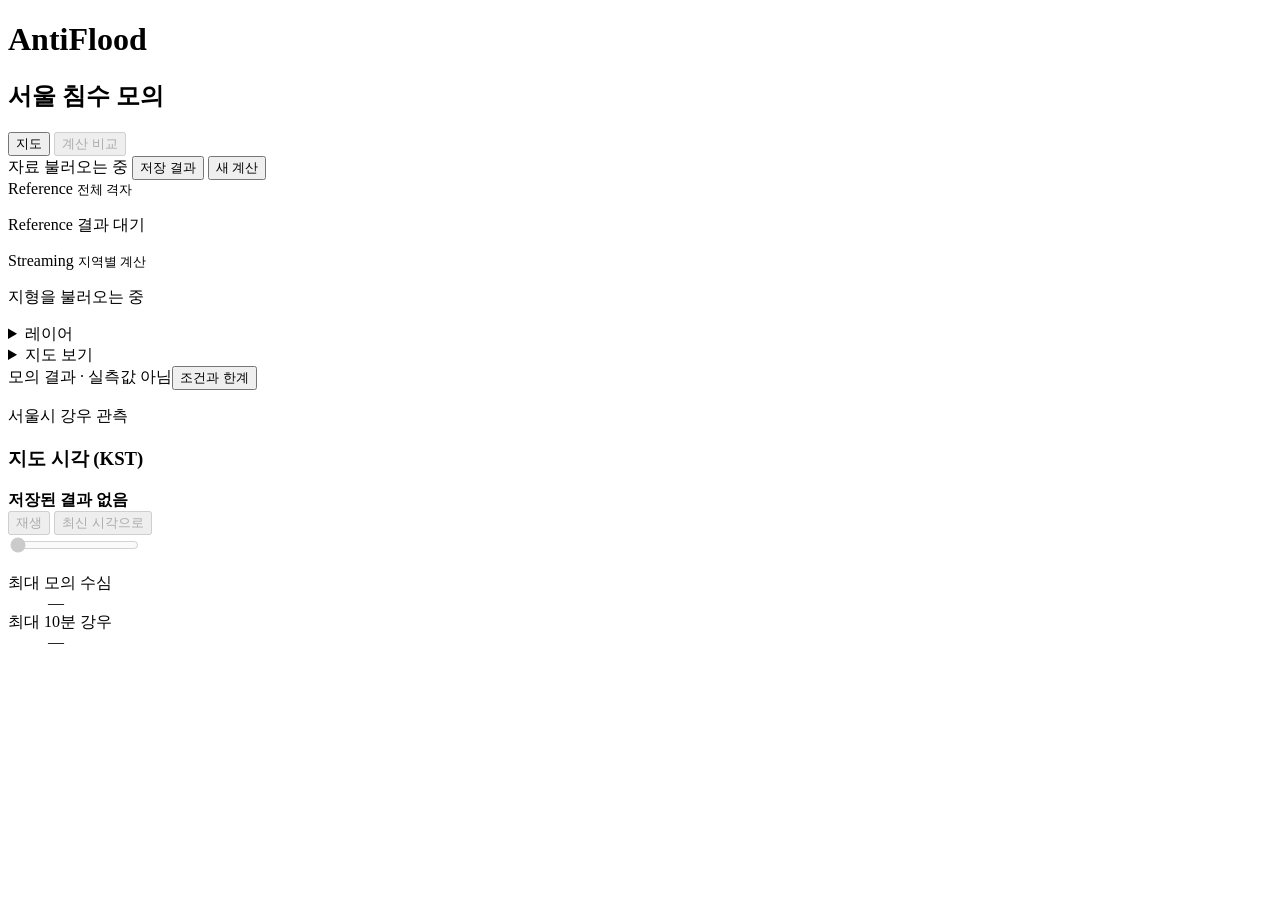
==== commit 0d969d8e: "checkpoint: preserve reviewed adaptive UI and incomplete comparison findings" ====
--- a/web/index.html
+++ b/web/index.html
@@ -36,7 +36,7 @@
           <section class="map-panel" aria-labelledby="streaming-title">
             <div class="map-shell">
               <div id="map" aria-label="Streaming 수심 지도"></div>
-              <span class="map-badge" id="streaming-title">Streaming <small>선택적 갱신</small></span>
+              <span class="map-badge" id="streaming-title">Streaming <small>지역별 계산</small></span>
               <p id="map-loading" class="map-message" role="status">지형을 불러오는 중</p>
               <p id="streaming-empty" class="map-message" hidden>Streaming 결과 대기</p>
               <p id="map-error" class="map-message" role="alert" hidden></p>
@@ -51,7 +51,7 @@
         <details class="float layer-panel map-tools"><summary>레이어</summary><div class="tool-options">
           <span class="float-title">결과</span>
           <button type="button" data-layer="depth" aria-pressed="true">수심</button>
-          <button type="button" data-layer="active" aria-pressed="false">활성 Tile</button>
+          <button type="button" data-layer="active" aria-pressed="false">계산 간격</button>
           <button type="button" data-layer="difference" aria-pressed="false">수심 오차</button>
           <button type="button" data-layer="observed" aria-pressed="false">침수흔적도</button>
           <span class="float-title">입력</span>
@@ -119,8 +119,8 @@
       <section id="analysis-panel" class="panel-content" hidden>
         <label for="analysis-kind">분석 항목</label>
         <select id="analysis-kind"><option value="rain">강우와 수심</option><option value="performance">계산 성능과 오차</option></select>
-        <dl class="analysis-metrics" id="analysis-metrics" hidden>          <div><dt>활성 계산 셀</dt><dd id="cells">—</dd></div>
-          <div><dt>활성 Tile</dt><dd id="tiles">—</dd></div>
+        <dl class="analysis-metrics" id="analysis-metrics" hidden>          <div><dt>계산 셀</dt><dd id="cells">—</dd></div>
+          <div><dt>계산 Tile</dt><dd id="tiles">—</dd></div>
           <div><dt>갱신 지연</dt><dd id="latency">미측정</dd></div>
           <div><dt>계산 속도 배율</dt><dd id="speedup">미측정</dd></div>
           <div><dt>계산량 감소율</dt><dd id="reduction">미측정</dd></div>
